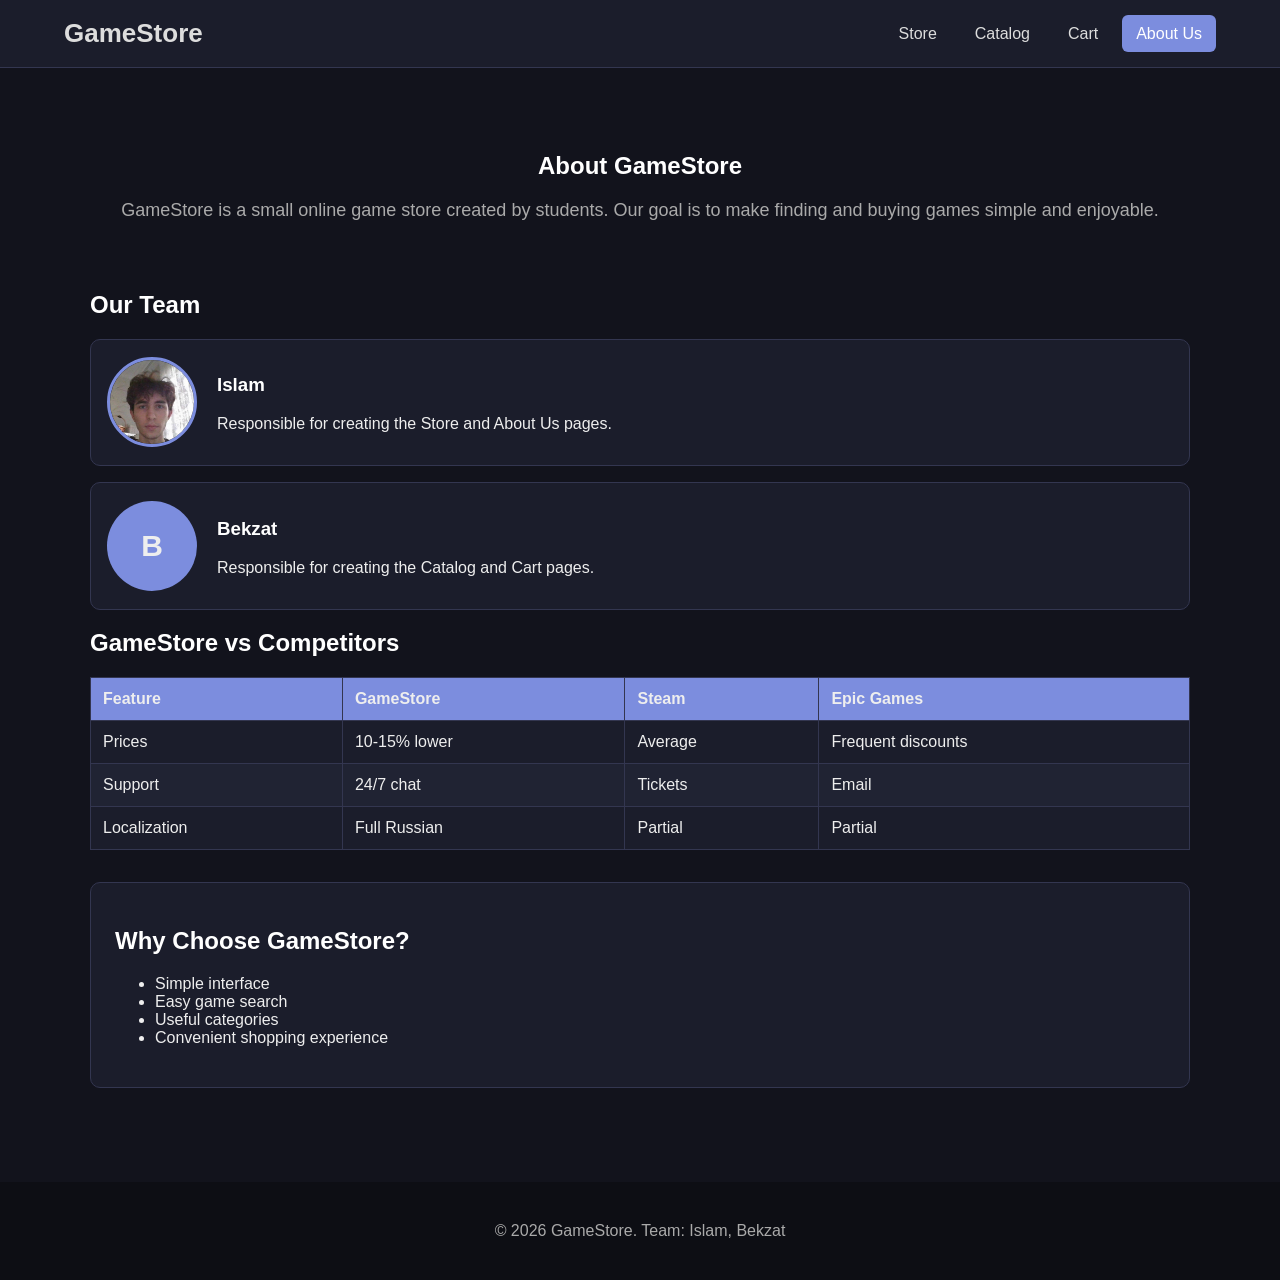
==== about.html @ 54d98391 "first commit" ====
<!DOCTYPE html>
<html lang="en">

<head>
    <meta charset="UTF-8">
    <meta name="viewport" content="width=device-width, initial-scale=1.0">

    <title>GameStore - About Us</title>

    <link rel="stylesheet" href="style.css">

    <!-- Created by Islam and Bekzat -->
</head>

<body>

<header>
    <div class="logo">
        <a href="index.html">GameStore</a>
    </div>

    <nav>
        <ul>
            <li><a href="index.html">Store</a></li>
            <li><a href="catalog.html">Catalog</a></li>
            <li><a href="cart.html">Cart</a></li>
            <li><a href="about.html" class="active">About Us</a></li>
        </ul>
    </nav>
</header>


<main>

    <section class="intro">
        <h1>About GameStore</h1>

        <p>
            GameStore is a small online game store created by students.
            Our goal is to make finding and buying games simple and enjoyable.
        </p>
    </section>


    <section>

        <h2>Our Team</h2>

        <div class="team-card">

            <img id="my-photo"
                 src="images/isl.jpg"
                 alt="Islam">

            <div>
                <h3>Islam</h3>

                <p>
                    Responsible for creating the Store and About Us pages.
                </p>
            </div>

        </div>


        <div class="team-card">

            <div class="profile-placeholder">B</div>

            <div>
                <h3>Bekzat</h3>

                <p>
                    Responsible for creating the Catalog and Cart pages.
                </p>
            </div>

        </div>

    </section>


    <section>

        <h2>GameStore vs Competitors</h2>

        <table>

            <thead>
                <tr>
                    <th>Feature</th>
                    <th>GameStore</th>
                    <th>Steam</th>
                    <th>Epic Games</th>
                </tr>
            </thead>

            <tbody>
                <tr>
                    <td>Prices</td>
                    <td>10-15% lower</td>
                    <td>Average</td>
                    <td>Frequent discounts</td>
                </tr>

                <tr>
                    <td>Support</td>
                    <td>24/7 chat</td>
                    <td>Tickets</td>
                    <td>Email</td>
                </tr>

                <tr>
                    <td>Localization</td>
                    <td>Full Russian</td>
                    <td>Partial</td>
                    <td>Partial</td>
                </tr>
            </tbody>

        </table>

    </section>


    <section class="team-member">

        <h2>Why Choose GameStore?</h2>

        <ul>
            <li>Simple interface</li>
            <li>Easy game search</li>
            <li>Useful categories</li>
            <li>Convenient shopping experience</li>
        </ul>

    </section>

</main>


<footer>
    <p>&copy; 2026 GameStore. Team: Islam, Bekzat</p>
</footer>

</body>
</html>
---- style.css ----
* {
    box-sizing: border-box;
}

body {
    margin: 0;
    background: #12131c;
    color: #eeeeee;
    font-family: Arial, sans-serif;
}

h1, h2, h3 {
    color: #ffffff;
}

a {
    color: #dddddd;
    text-decoration: none;
}

header {
    padding: 18px 5%;
    background: #1b1d2b;
    border-bottom: 1px solid #333650;
    display: flex;
    justify-content: space-between;
    align-items: center;
}

.logo a {
    font-size: 26px;
    font-weight: bold;
}

nav ul {
    display: flex;
    gap: 10px;
    list-style: none;
    padding: 0;
    margin: 0;
}

nav a {
    padding: 10px 14px;
    border-radius: 6px;
}

nav a:hover,
nav a.active {
    background: #7c8dde;
    color: white;
}

main {
    width: 90%;
    max-width: 1100px;
    min-height: 70vh;
    margin: auto;
    padding: 2rem 0;
}

.intro {
    text-align: center;
    padding: 2rem 1rem;
}

.intro p {
    color: #aaaaaa;
    font-size: 18px;
}

.games-grid {
    display: grid;
    grid-template-columns: repeat(3, 1fr);
    gap: 1.5rem;
}

.game-card {
    background: #1b1d2b;
    border: 1px solid #333650;
    border-radius: 10px;
    padding: 1rem;
    text-align: center;
}

.game-card:hover {
    border-color: #7c8dde;
    transform: translateY(-4px);
}

.game-card img {
    width: 100%;
    height: 230px;
    object-fit: cover;
    border-radius: 8px;
}

.game-card h3 {
    margin-bottom: 5px;
}

.game-card p {
    color: #aaaaaa;
}

button {
    padding: 10px 18px;
    margin-top: 8px;
    background: #7c8dde;
    color: white;
    border: 0;
    border-radius: 6px;
    cursor: pointer;
}

button:hover {
    background: #6574c5;
}

button:disabled {
    opacity: 0.6;
    cursor: not-allowed;
}

.catalog-tools,
.steps,
.team-member,
.checkout {
    background: #1b1d2b;
    border: 1px solid #333650;
    border-radius: 10px;
    padding: 1.5rem;
    margin: 2rem 0;
}

#search-form {
    display: flex;
    gap: 10px;
}

#search-form input {
    flex: 1;
}

.category-list {
    display: flex;
    gap: 25px;
    flex-wrap: wrap;
}

.team-card {
    display: flex;
    align-items: center;
    gap: 20px;
    background: #1b1d2b;
    border: 1px solid #333650;
    border-radius: 10px;
    padding: 1rem;
    margin-bottom: 1rem;
}

.team-card img,
.profile-placeholder {
    width: 90px;
    height: 90px;
    border-radius: 50%;
}

.team-card img {
    object-fit: cover;
}

.profile-placeholder {
    display: flex;
    align-items: center;
    justify-content: center;
    background: #7c8dde;
    font-size: 30px;
    font-weight: bold;
}

#my-photo {
    border: 3px solid #7c8dde;
}

table {
    width: 100%;
    border-collapse: collapse;
    background: #1b1d2b;
}

th,
td {
    padding: 12px;
    border: 1px solid #333650;
    text-align: left;
}

th {
    background: #7c8dde;
}

tr:nth-child(even) {
    background: #202333;
}

.total {
    text-align: right;
    font-size: 18px;
}

#checkout-form {
    display: flex;
    flex-direction: column;
}

#checkout-form label {
    margin: 10px 0 5px;
}

input,
select,
textarea {
    width: 100%;
    padding: 10px;
    background: #12131c;
    color: white;
    border: 1px solid #333650;
    border-radius: 6px;
}

input:focus,
select:focus,
textarea:focus {
    outline: none;
    border-color: #7c8dde;
}

.radio {
    margin: 2px 0 !important;
}

.radio input {
    width: auto;
}

footer {
    padding: 24px;
    margin-top: 30px;
    background: #0d0e14;
    color: #aaaaaa;
    text-align: center;
}

@media (max-width: 700px) {
    header {
        flex-direction: column;
        gap: 15px;
    }

    .games-grid {
        grid-template-columns: 1fr;
    }

    .team-card {
        flex-direction: column;
        text-align: center;
    }
}
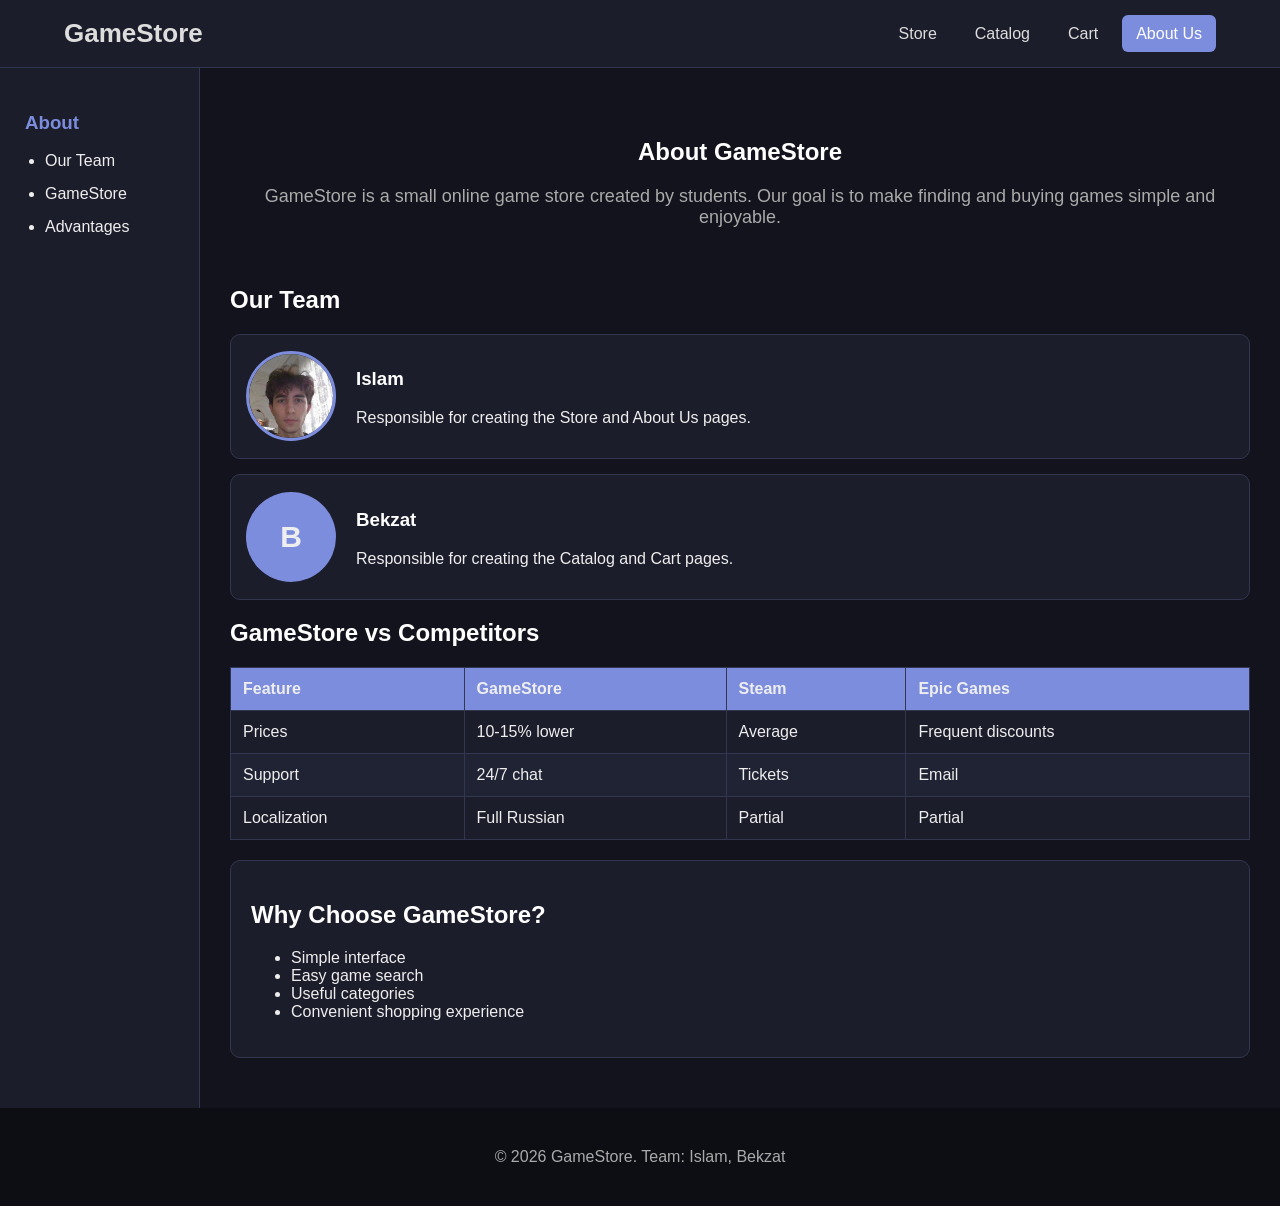
==== commit 47baddb7: "Add Flexbox and Grid layout" ====
--- a/about.html
+++ b/about.html
@@ -4,98 +4,114 @@
 <head>
     <meta charset="UTF-8">
     <meta name="viewport" content="width=device-width, initial-scale=1.0">
-
     <title>GameStore - About Us</title>
-
     <link rel="stylesheet" href="style.css">
-
-    <!-- Created by Islam and Bekzat -->
 </head>
 
 <body>
 
-<header>
-    <div class="logo">
-        <a href="index.html">GameStore</a>
-    </div>
+<div class="page">
 
-    <nav>
-        <ul>
-            <li><a href="index.html">Store</a></li>
-            <li><a href="catalog.html">Catalog</a></li>
-            <li><a href="cart.html">Cart</a></li>
-            <li><a href="about.html" class="active">About Us</a></li>
-        </ul>
-    </nav>
-</header>
+    <header>
+
+        <div class="logo">
+            <a href="index.html">GameStore</a>
+        </div>
+
+        <nav>
+            <ul>
+                <li><a href="index.html">Store</a></li>
+                <li><a href="catalog.html">Catalog</a></li>
+                <li><a href="cart.html">Cart</a></li>
+                <li><a href="about.html" class="active">About Us</a></li>
+            </ul>
+        </nav>
+
+    </header>
 
 
-<main>
+    <aside class="sidebar">
 
-    <section class="intro">
-        <h1>About GameStore</h1>
+        <h3>About</h3>
 
-        <p>
-            GameStore is a small online game store created by students.
-            Our goal is to make finding and buying games simple and enjoyable.
-        </p>
-    </section>
+        <ul>
+            <li>Our Team</li>
+            <li>GameStore</li>
+            <li>Advantages</li>
+        </ul>
+
+    </aside>
 
 
-    <section>
+    <main>
 
-        <h2>Our Team</h2>
+        <section class="intro">
 
-        <div class="team-card">
+            <h1>About GameStore</h1>
 
-            <img id="my-photo"
-                 src="images/isl.jpg"
-                 alt="Islam">
+            <p>
+                GameStore is a small online game store created by students.
+                Our goal is to make finding and buying games simple and enjoyable.
+            </p>
 
-            <div>
-                <h3>Islam</h3>
+        </section>
 
-                <p>
-                    Responsible for creating the Store and About Us pages.
-                </p>
+
+        <section>
+
+            <h2>Our Team</h2>
+
+            <div class="team-card">
+
+                <img id="my-photo"
+                     src="images/isl.jpg"
+                     alt="Islam">
+
+                <div>
+                    <h3>Islam</h3>
+
+                    <p>
+                        Responsible for creating the Store and About Us pages.
+                    </p>
+                </div>
+
             </div>
 
-        </div>
+
+            <div class="team-card">
+
+                <div class="profile-placeholder">B</div>
+
+                <div>
+                    <h3>Bekzat</h3>
+
+                    <p>
+                        Responsible for creating the Catalog and Cart pages.
+                    </p>
+                </div>
+
+            </div>
+
+        </section>
 
 
-        <div class="team-card">
+        <section>
 
-            <div class="profile-placeholder">B</div>
+            <h2>GameStore vs Competitors</h2>
 
-            <div>
-                <h3>Bekzat</h3>
+            <table>
 
-                <p>
-                    Responsible for creating the Catalog and Cart pages.
-                </p>
-            </div>
-
-        </div>
-
-    </section>
-
-
-    <section>
-
-        <h2>GameStore vs Competitors</h2>
-
-        <table>
-
-            <thead>
+                <thead>
                 <tr>
                     <th>Feature</th>
                     <th>GameStore</th>
                     <th>Steam</th>
                     <th>Epic Games</th>
                 </tr>
-            </thead>
+                </thead>
 
-            <tbody>
+                <tbody>
+
                 <tr>
                     <td>Prices</td>
                     <td>10-15% lower</td>
@@ -116,32 +132,36 @@
                     <td>Partial</td>
                     <td>Partial</td>
                 </tr>
-            </tbody>
 
-        </table>
+                </tbody>
 
-    </section>
+            </table>
+
+        </section>
 
 
-    <section class="team-member">
+        <section class="team-member">
 
-        <h2>Why Choose GameStore?</h2>
+            <h2>Why Choose GameStore?</h2>
 
-        <ul>
-            <li>Simple interface</li>
-            <li>Easy game search</li>
-            <li>Useful categories</li>
-            <li>Convenient shopping experience</li>
-        </ul>
+            <ul>
+                <li>Simple interface</li>
+                <li>Easy game search</li>
+                <li>Useful categories</li>
+                <li>Convenient shopping experience</li>
+            </ul>
 
-    </section>
+        </section>
 
-</main>
+    </main>
 
 
-<footer>
-    <p>&copy; 2026 GameStore. Team: Islam, Bekzat</p>
-</footer>
+    <footer>
+        <p>&copy; 2026 GameStore. Team: Islam, Bekzat</p>
+    </footer>
+
+</div>
 
 </body>
+
 </html>
--- a/style.css
+++ b/style.css
@@ -9,8 +9,10 @@
     font-family: Arial, sans-serif;
 }
 
-h1, h2, h3 {
-    color: #ffffff;
+h1,
+h2,
+h3 {
+    color: white;
 }
 
 a {
@@ -18,13 +20,51 @@
     text-decoration: none;
 }
 
+
+/* PAGE GRID */
+
+.page {
+    display: grid;
+
+    grid-template-areas:
+        "header header"
+        "sidebar main"
+        "footer footer";
+
+    grid-template-columns: 200px 1fr;
+
+    min-height: 100vh;
+}
+
 header {
-    padding: 18px 5%;
-    background: #1b1d2b;
-    border-bottom: 1px solid #333650;
+    grid-area: header;
+}
+
+.sidebar {
+    grid-area: sidebar;
+}
+
+main {
+    grid-area: main;
+}
+
+footer {
+    grid-area: footer;
+}
+
+
+/* HEADER AND NAVIGATION */
+
+header {
     display: flex;
     justify-content: space-between;
     align-items: center;
+
+    padding: 18px 5%;
+
+    background: #1b1d2b;
+
+    border-bottom: 1px solid #333650;
 }
 
 .logo a {
@@ -34,14 +74,18 @@
 
 nav ul {
     display: flex;
+
     gap: 10px;
+
     list-style: none;
+
     padding: 0;
     margin: 0;
 }
 
 nav a {
     padding: 10px 14px;
+
     border-radius: 6px;
 }
 
@@ -51,90 +95,177 @@
     color: white;
 }
 
+
+/* SIDEBAR */
+
+.sidebar {
+    padding: 25px;
+
+    background: #1b1d2b;
+
+    border-right: 1px solid #333650;
+}
+
+.sidebar h3 {
+    color: #7c8dde;
+}
+
+.sidebar ul {
+    padding-left: 20px;
+}
+
+.sidebar li {
+    margin-bottom: 15px;
+}
+
+
+/* MAIN */
+
 main {
-    width: 90%;
-    max-width: 1100px;
-    min-height: 70vh;
-    margin: auto;
-    padding: 2rem 0;
+    padding: 30px;
+
+    min-width: 0;
 }
 
 .intro {
     text-align: center;
-    padding: 2rem 1rem;
+
+    padding: 20px;
 }
 
 .intro p {
     color: #aaaaaa;
+
     font-size: 18px;
 }
 
+
+/* GAME CARDS - FLEXBOX */
+
 .games-grid {
-    display: grid;
-    grid-template-columns: repeat(3, 1fr);
-    gap: 1.5rem;
+    display: flex;
+
+    gap: 20px;
+
+    flex-wrap: wrap;
+
+    align-items: stretch;
 }
 
 .game-card {
-    background: #1b1d2b;
+    display: flex;
+
+    flex-direction: column;
+
+    flex: 1;
+
+    min-width: 250px;
+
+    background: #1b1d2b;
+
     border: 1px solid #333650;
+
     border-radius: 10px;
-    padding: 1rem;
+
+    padding: 15px;
+
     text-align: center;
 }
 
 .game-card:hover {
-    border-color: #7c8dde;
     transform: translateY(-4px);
 }
 
 .game-card img {
     width: 100%;
-    height: 230px;
+
+    height: 220px;
+
     object-fit: cover;
+
     border-radius: 8px;
-}
-
-.game-card h3 {
-    margin-bottom: 5px;
 }
 
 .game-card p {
     color: #aaaaaa;
 }
 
-button {
-    padding: 10px 18px;
-    margin-top: 8px;
-    background: #7c8dde;
-    color: white;
-    border: 0;
-    border-radius: 6px;
-    cursor: pointer;
-}
-
-button:hover {
-    background: #6574c5;
-}
-
-button:disabled {
-    opacity: 0.6;
-    cursor: not-allowed;
-}
+.game-card button {
+    margin-top: auto;
+}
+
+
+/* GALLERY - GRID */
+
+.gallery-section {
+    margin-top: 40px;
+}
+
+.gallery {
+    display: grid;
+
+    grid-template-columns: repeat(3, 1fr);
+
+    gap: 15px;
+}
+
+.gallery-item {
+    position: relative;
+}
+
+.gallery-item img {
+    display: block;
+
+    width: 100%;
+
+    height: 180px;
+
+    object-fit: cover;
+}
+
+.gallery-item p {
+    position: absolute;
+
+    bottom: 0;
+    left: 0;
+
+    width: 100%;
+
+    margin: 0;
+
+    padding: 10px;
+
+    background: rgba(0, 0, 0, 0.8);
+
+    text-align: center;
+
+    opacity: 0;
+}
+
+.gallery-item:hover p {
+    opacity: 1;
+}
+
+
+/* CATALOG */
 
 .catalog-tools,
-.steps,
-.team-member,
-.checkout {
-    background: #1b1d2b;
+.checkout,
+.team-member {
+    background: #1b1d2b;
+
     border: 1px solid #333650;
+
     border-radius: 10px;
-    padding: 1.5rem;
-    margin: 2rem 0;
+
+    padding: 20px;
+
+    margin: 20px 0;
 }
 
 #search-form {
     display: flex;
+
     gap: 10px;
 }
 
@@ -142,27 +273,33 @@
     flex: 1;
 }
 
-.category-list {
-    display: flex;
-    gap: 25px;
-    flex-wrap: wrap;
-}
+
+/* ABOUT PAGE */
 
 .team-card {
     display: flex;
+
     align-items: center;
+
     gap: 20px;
-    background: #1b1d2b;
+
+    background: #1b1d2b;
+
     border: 1px solid #333650;
+
     border-radius: 10px;
-    padding: 1rem;
-    margin-bottom: 1rem;
+
+    padding: 15px;
+
+    margin-bottom: 15px;
 }
 
 .team-card img,
 .profile-placeholder {
     width: 90px;
+
     height: 90px;
+
     border-radius: 50%;
 }
 
@@ -172,10 +309,15 @@
 
 .profile-placeholder {
     display: flex;
+
     align-items: center;
+
     justify-content: center;
+
     background: #7c8dde;
+
     font-size: 30px;
+
     font-weight: bold;
 }
 
@@ -183,87 +325,137 @@
     border: 3px solid #7c8dde;
 }
 
-table {
-    width: 100%;
-    border-collapse: collapse;
-    background: #1b1d2b;
-}
-
-th,
-td {
-    padding: 12px;
-    border: 1px solid #333650;
-    text-align: left;
-}
-
-th {
-    background: #7c8dde;
-}
-
-tr:nth-child(even) {
-    background: #202333;
-}
-
-.total {
-    text-align: right;
-    font-size: 18px;
-}
+
+/* CART FORM */
 
 #checkout-form {
     display: flex;
+
     flex-direction: column;
 }
 
 #checkout-form label {
-    margin: 10px 0 5px;
+    margin-top: 10px;
 }
 
 input,
 select,
 textarea {
     width: 100%;
+
     padding: 10px;
+
     background: #12131c;
+
     color: white;
+
     border: 1px solid #333650;
+
     border-radius: 6px;
-}
-
-input:focus,
-select:focus,
-textarea:focus {
-    outline: none;
-    border-color: #7c8dde;
-}
-
-.radio {
-    margin: 2px 0 !important;
 }
 
 .radio input {
     width: auto;
 }
 
+
+/* BUTTONS */
+
+button {
+    padding: 10px 18px;
+
+    margin-top: 10px;
+
+    background: #7c8dde;
+
+    color: white;
+
+    border: none;
+
+    border-radius: 6px;
+
+    cursor: pointer;
+}
+
+button:hover {
+    background: #6574c5;
+}
+
+
+/* TABLE */
+
+table {
+    width: 100%;
+
+    border-collapse: collapse;
+
+    background: #1b1d2b;
+}
+
+th,
+td {
+    padding: 12px;
+
+    border: 1px solid #333650;
+
+    text-align: left;
+}
+
+th {
+    background: #7c8dde;
+}
+
+tr:nth-child(even) {
+    background: #202333;
+}
+
+.total {
+    text-align: right;
+
+    font-size: 18px;
+}
+
+
+/* FOOTER */
+
 footer {
     padding: 24px;
-    margin-top: 30px;
+
     background: #0d0e14;
+
     color: #aaaaaa;
+
     text-align: center;
 }
 
+
+/* RESPONSIVE */
+
 @media (max-width: 700px) {
+
+    .page {
+        grid-template-areas:
+            "header"
+            "sidebar"
+            "main"
+            "footer";
+
+        grid-template-columns: 1fr;
+    }
+
     header {
         flex-direction: column;
+
         gap: 15px;
     }
 
-    .games-grid {
+    .gallery {
         grid-template-columns: 1fr;
     }
 
     .team-card {
         flex-direction: column;
+
         text-align: center;
     }
 }
